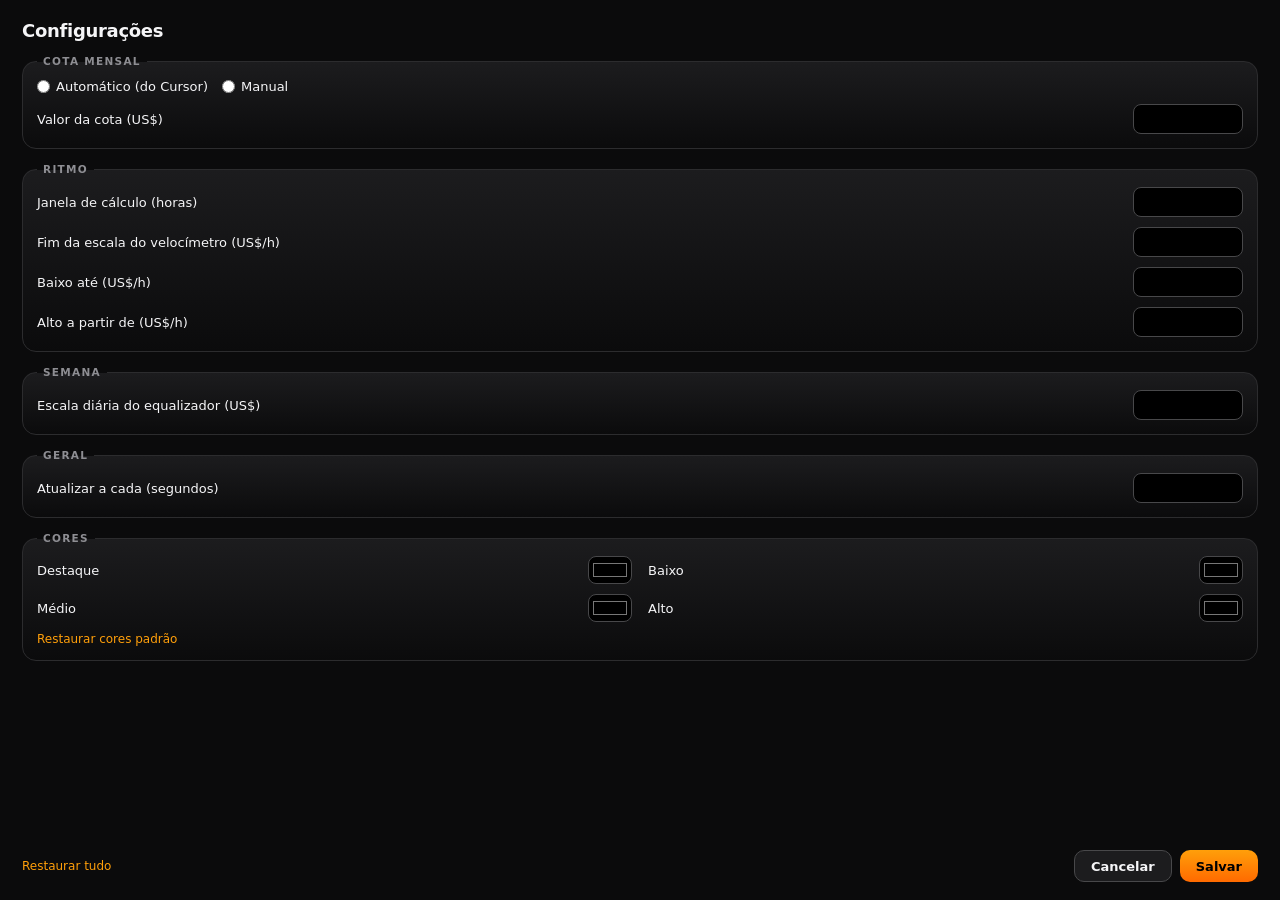
==== ui/settings.html @ 836d941c "feat: janela de configuracoes (bandeja) com validacao por campo Co-authored-by: Cursor <cursoragent@" ====
<!doctype html>
<html lang="pt-BR">
<head>
  <meta charset="utf-8" />
  <meta name="viewport" content="width=device-width, initial-scale=1" />
  <title>Configurações · Cursor Usage</title>
  <link rel="stylesheet" href="settings.css" />
</head>
<body>
  <form id="form" novalidate>
    <h1>Configurações</h1>

    <fieldset>
      <legend>Cota mensal</legend>
      <div class="seg-toggle">
        <label><input type="radio" name="quotaMode" value="auto" /> Automático (do Cursor)</label>
        <label><input type="radio" name="quotaMode" value="manual" /> Manual</label>
      </div>
      <label class="field" data-field="quotaUsd">
        <span>Valor da cota (US$)</span>
        <input name="quotaUsd" type="number" step="any" min="0" />
        <small class="err"></small>
      </label>
    </fieldset>

    <fieldset>
      <legend>Ritmo</legend>
      <label class="field" data-field="windowHours">
        <span>Janela de cálculo (horas)</span>
        <input name="windowHours" type="number" step="0.5" min="0.5" max="24" />
        <small class="err"></small>
      </label>
      <label class="field" data-field="rateMax">
        <span>Fim da escala do velocímetro (US$/h)</span>
        <input name="rateMax" type="number" step="any" min="0" />
        <small class="err"></small>
      </label>
      <label class="field" data-field="lowMax">
        <span>Baixo até (US$/h)</span>
        <input name="lowMax" type="number" step="any" min="0" />
        <small class="err"></small>
      </label>
      <label class="field" data-field="highMin">
        <span>Alto a partir de (US$/h)</span>
        <input name="highMin" type="number" step="any" min="0" />
        <small class="err"></small>
      </label>
    </fieldset>

    <fieldset>
      <legend>Semana</legend>
      <label class="field" data-field="dayMaxUsd">
        <span>Escala diária do equalizador (US$)</span>
        <input name="dayMaxUsd" type="number" step="any" min="1" />
        <small class="err"></small>
      </label>
    </fieldset>

    <fieldset>
      <legend>Geral</legend>
      <label class="field" data-field="pollSeconds">
        <span>Atualizar a cada (segundos)</span>
        <input name="pollSeconds" type="number" step="1" min="10" />
        <small class="err"></small>
      </label>
    </fieldset>

    <fieldset>
      <legend>Cores</legend>
      <div class="colors">
        <label class="field" data-field="colors.accent">
          <span>Destaque</span>
          <input name="colors.accent" type="color" />
          <small class="err"></small>
        </label>
        <label class="field" data-field="colors.low">
          <span>Baixo</span>
          <input name="colors.low" type="color" />
          <small class="err"></small>
        </label>
        <label class="field" data-field="colors.mid">
          <span>Médio</span>
          <input name="colors.mid" type="color" />
          <small class="err"></small>
        </label>
        <label class="field" data-field="colors.high">
          <span>Alto</span>
          <input name="colors.high" type="color" />
          <small class="err"></small>
        </label>
      </div>
      <button type="button" id="reset-colors" class="link">Restaurar cores padrão</button>
    </fieldset>

    <p id="form-msg" class="form-msg" hidden></p>

    <footer>
      <button type="button" id="reset-all" class="link">Restaurar tudo</button>
      <span class="spacer"></span>
      <button type="button" id="cancel" class="secondary">Cancelar</button>
      <button type="submit" class="primary">Salvar</button>
    </footer>
  </form>
  <script src="settings.js"></script>
</body>
</html>
---- ui/settings.css ----
:root {
  --black: #000;
  --g1: #0b0b0c;
  --g2: #1c1c1e;
  --g3: #2c2c2e;
  --g4: #48484a;
  --g5: #8e8e93;
  --text: #f5f5f7;
  --orange: #ff9f0a;
  --orange-deep: #ff6a00;
  --red: #ff453a;
}

* { box-sizing: border-box; margin: 0; padding: 0; }
html, body { background: var(--g1); color: var(--text); }
body {
  font-family: "Segoe UI Variable Text", "Segoe UI", system-ui, sans-serif;
  font-size: 13px;
  -webkit-font-smoothing: antialiased;
}

form { display: flex; flex-direction: column; gap: 14px; min-height: 100vh; padding: 20px 22px 0; }
h1 { font-size: 18px; font-weight: 600; letter-spacing: -.3px; }

fieldset {
  display: grid; gap: 10px; padding: 12px 14px 14px;
  border: 1px solid var(--g3); border-radius: 14px;
  background: linear-gradient(180deg, var(--g2), var(--g1));
}
legend { padding: 0 6px; font-size: 10.5px; font-weight: 600; color: var(--g5); text-transform: uppercase; letter-spacing: 1.3px; }

.field { display: grid; grid-template-columns: 1fr 110px; align-items: center; column-gap: 10px; }
.field input[type="number"] {
  height: 30px; padding: 0 10px; text-align: right; outline: none;
  background: var(--black); border: 1px solid var(--g4); border-radius: 8px;
  color: var(--text); font: inherit;
}
.field input:focus { border-color: var(--orange); box-shadow: 0 0 0 3px color-mix(in srgb, var(--orange) 18%, transparent); }
.field input:disabled { opacity: .4; }
.field .err { grid-column: 1 / -1; margin-top: 4px; color: var(--red); font-size: 11px; }
.field .err:empty { display: none; }
.field.invalid input { border-color: var(--red); }

.seg-toggle { display: flex; gap: 14px; }
.seg-toggle label { display: flex; align-items: center; gap: 6px; cursor: pointer; }
input[type="radio"] { accent-color: var(--orange); }

.colors { display: grid; grid-template-columns: 1fr 1fr; gap: 10px 16px; }
.colors .field { grid-template-columns: 1fr 44px; }
.field input[type="color"] {
  width: 44px; height: 28px; padding: 2px; cursor: pointer;
  background: var(--black); border: 1px solid var(--g4); border-radius: 8px;
}

.link { justify-self: start; background: none; border: none; color: var(--orange); font: inherit; font-size: 12px; cursor: pointer; }
.link:hover { text-decoration: underline; }

.form-msg { color: var(--red); font-size: 12px; }

footer {
  position: sticky; bottom: 0; margin-top: auto;
  display: flex; align-items: center; gap: 8px; padding: 14px 0 18px;
  background: linear-gradient(180deg, transparent, var(--g1) 30%);
}
.spacer { flex: 1; }
.primary, .secondary { height: 32px; padding: 0 16px; border-radius: 10px; font: inherit; font-weight: 600; cursor: pointer; }
.primary { border: none; background: linear-gradient(180deg, var(--orange), var(--orange-deep)); color: #000; }
.secondary { border: 1px solid var(--g4); background: var(--g2); color: var(--text); }
.primary:hover, .secondary:hover { filter: brightness(1.1); }
.primary:active, .secondary:active { transform: scale(.97); }

[hidden] { display: none !important; }
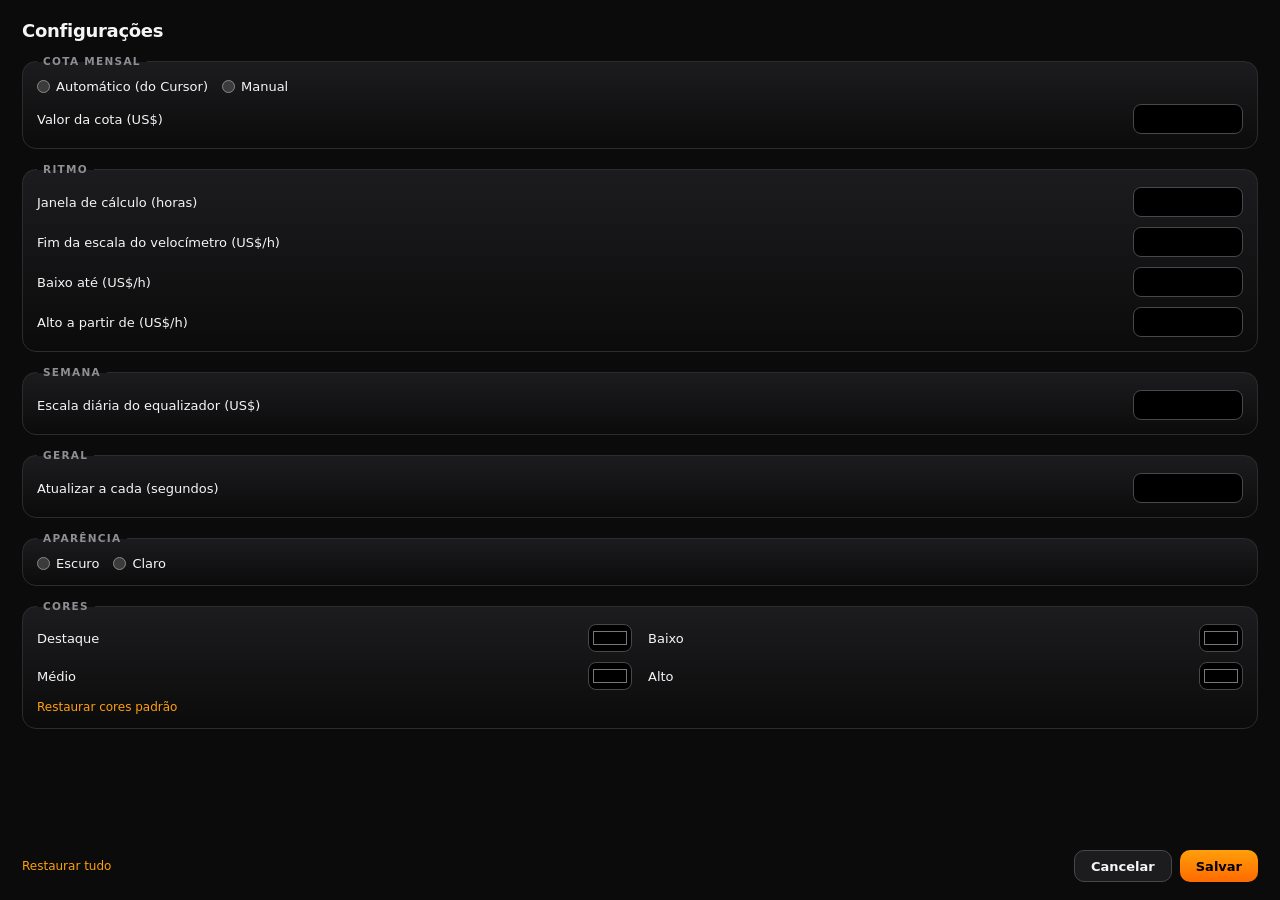
==== commit 49375b15: "feat(ui): tema claro configuravel (Configuracoes > Aparencia) - Settings ganha o campo theme (dark|l" ====
--- a/ui/settings.html
+++ b/ui/settings.html
@@ -60,9 +60,17 @@
       <legend>Geral</legend>
       <label class="field" data-field="pollSeconds">
         <span>Atualizar a cada (segundos)</span>
-        <input name="pollSeconds" type="number" step="1" min="10" />
+        <input name="pollSeconds" type="number" step="1" min="10" max="3600" />
         <small class="err"></small>
       </label>
+    </fieldset>
+
+    <fieldset>
+      <legend>Aparência</legend>
+      <div class="seg-toggle">
+        <label><input type="radio" name="theme" value="dark" /> Escuro</label>
+        <label><input type="radio" name="theme" value="light" /> Claro</label>
+      </div>
     </fieldset>
 
     <fieldset>
--- a/ui/settings.css
+++ b/ui/settings.css
@@ -10,6 +10,18 @@
   --orange-deep: #ff6a00;
   --red: #ff453a;
 }
+
+:root[data-theme="light"] {
+  --black: #ffffff;
+  --g1: #f2f2f7;
+  --g2: #ffffff;
+  --g3: #d1d1d6;
+  --g4: #aeaeb2;
+  --g5: #636366;
+  --text: #1c1c1e;
+  color-scheme: light;
+}
+:root { color-scheme: dark; }
 
 * { box-sizing: border-box; margin: 0; padding: 0; }
 html, body { background: var(--g1); color: var(--text); }
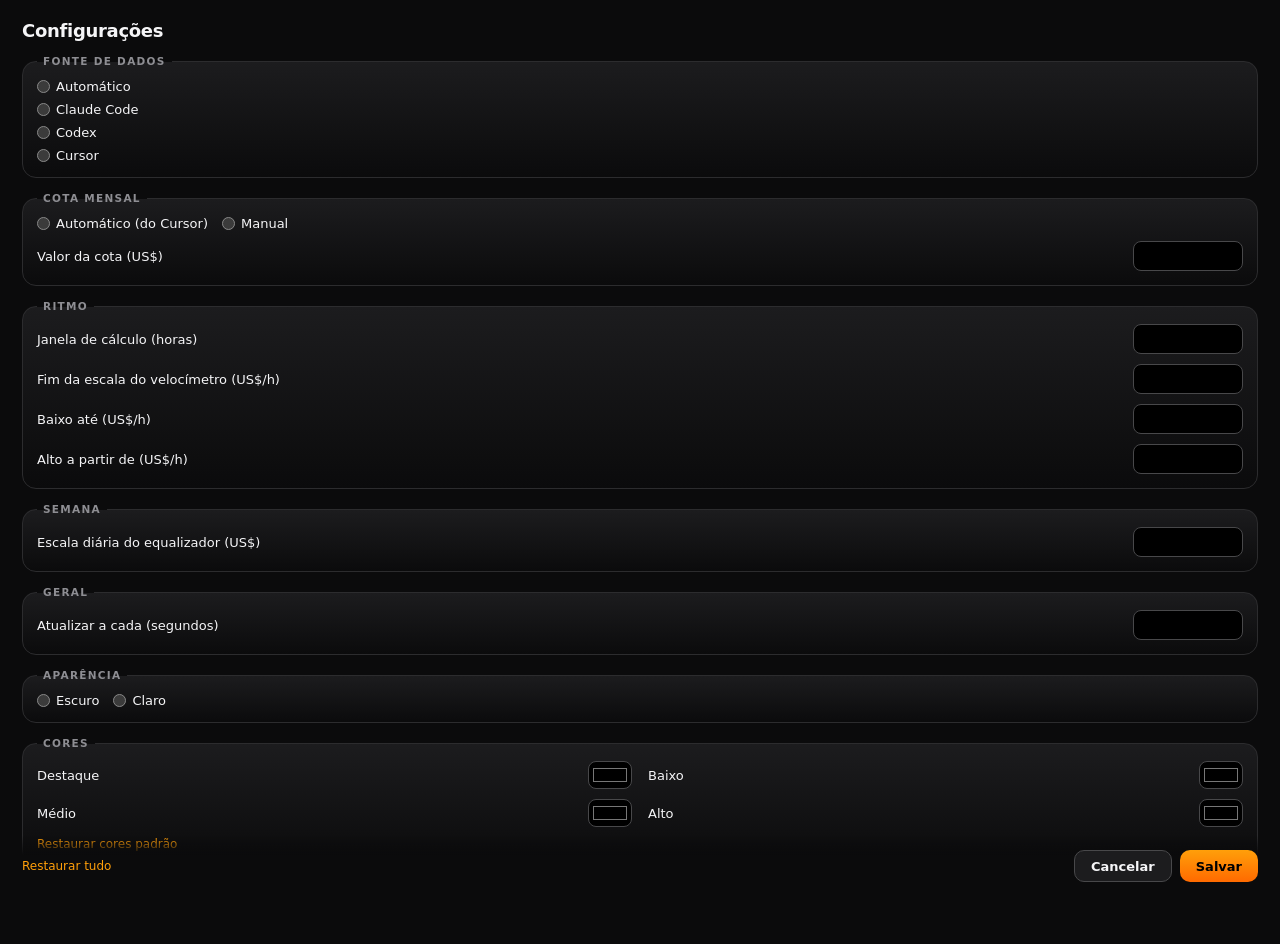
==== commit 7872dc3a: "feat: suporte ao Codex e escolha da fonte de dados - Novo leitor do Codex (~/.codex/sessions, .jsonl" ====
--- a/ui/settings.html
+++ b/ui/settings.html
@@ -9,6 +9,16 @@
 <body>
   <form id="form" novalidate>
     <h1>Configurações</h1>
+
+    <fieldset>
+      <legend>Fonte de dados</legend>
+      <div class="source-list">
+        <label><input type="radio" name="source" value="auto" /> Automático <small data-src-note="auto"></small></label>
+        <label><input type="radio" name="source" value="claude" /> Claude Code <small data-src-note="claude"></small></label>
+        <label><input type="radio" name="source" value="codex" /> Codex <small data-src-note="codex"></small></label>
+        <label><input type="radio" name="source" value="cursor" /> Cursor <small data-src-note="cursor"></small></label>
+      </div>
+    </fieldset>
 
     <fieldset>
       <legend>Cota mensal</legend>
--- a/ui/settings.css
+++ b/ui/settings.css
@@ -56,6 +56,10 @@
 .seg-toggle { display: flex; gap: 14px; }
 .seg-toggle label { display: flex; align-items: center; gap: 6px; cursor: pointer; }
 input[type="radio"] { accent-color: var(--orange); }
+.source-list { display: grid; gap: 8px; }
+.source-list label { display: flex; align-items: center; gap: 6px; cursor: pointer; }
+.source-list label:has(input:disabled) { opacity: .45; cursor: default; }
+.source-list small { margin-left: auto; color: var(--g5); font-size: 11px; }
 
 .colors { display: grid; grid-template-columns: 1fr 1fr; gap: 10px 16px; }
 .colors .field { grid-template-columns: 1fr 44px; }
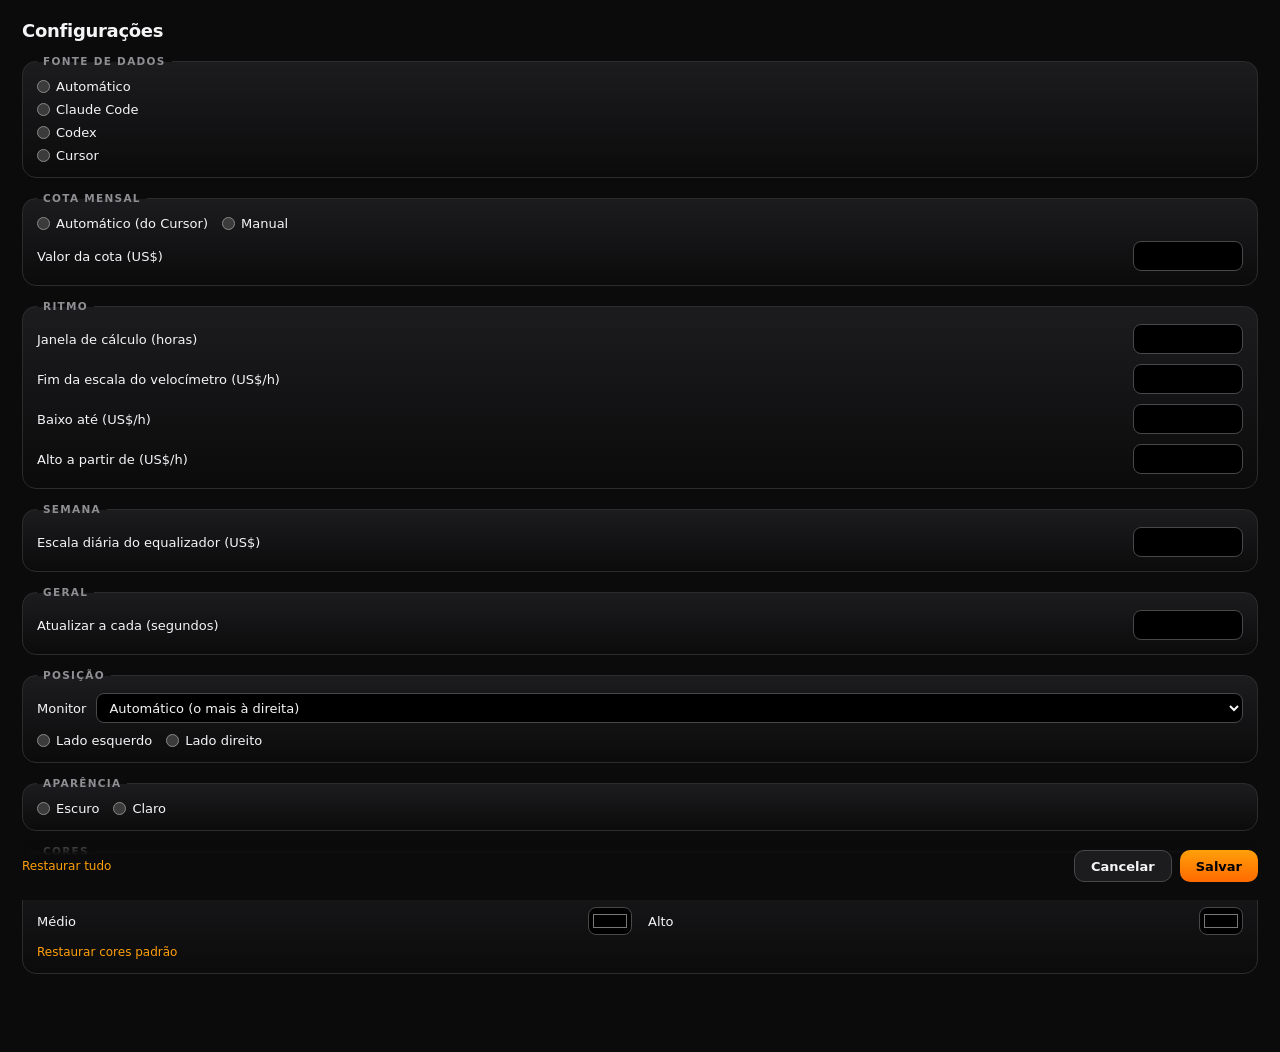
==== commit c14bee24: "feat: escolher monitor e lado da tela do widget - Configurações > Posição: monitor (lista os conecta" ====
--- a/ui/settings.html
+++ b/ui/settings.html
@@ -76,6 +76,18 @@
     </fieldset>
 
     <fieldset>
+      <legend>Posição</legend>
+      <label class="field wide">
+        <span>Monitor</span>
+        <select name="monitor"><option value="">Automático (o mais à direita)</option></select>
+      </label>
+      <div class="seg-toggle">
+        <label><input type="radio" name="side" value="left" /> Lado esquerdo</label>
+        <label><input type="radio" name="side" value="right" /> Lado direito</label>
+      </div>
+    </fieldset>
+
+    <fieldset>
       <legend>Aparência</legend>
       <div class="seg-toggle">
         <label><input type="radio" name="theme" value="dark" /> Escuro</label>
--- a/ui/settings.css
+++ b/ui/settings.css
@@ -47,6 +47,13 @@
   background: var(--black); border: 1px solid var(--g4); border-radius: 8px;
   color: var(--text); font: inherit;
 }
+.field.wide { grid-template-columns: auto 1fr; }
+.field select {
+  height: 30px; padding: 0 8px; outline: none; min-width: 0;
+  background: var(--black); border: 1px solid var(--g4); border-radius: 8px;
+  color: var(--text); font: inherit;
+}
+.field select:focus,
 .field input:focus { border-color: var(--orange); box-shadow: 0 0 0 3px color-mix(in srgb, var(--orange) 18%, transparent); }
 .field input:disabled { opacity: .4; }
 .field .err { grid-column: 1 / -1; margin-top: 4px; color: var(--red); font-size: 11px; }
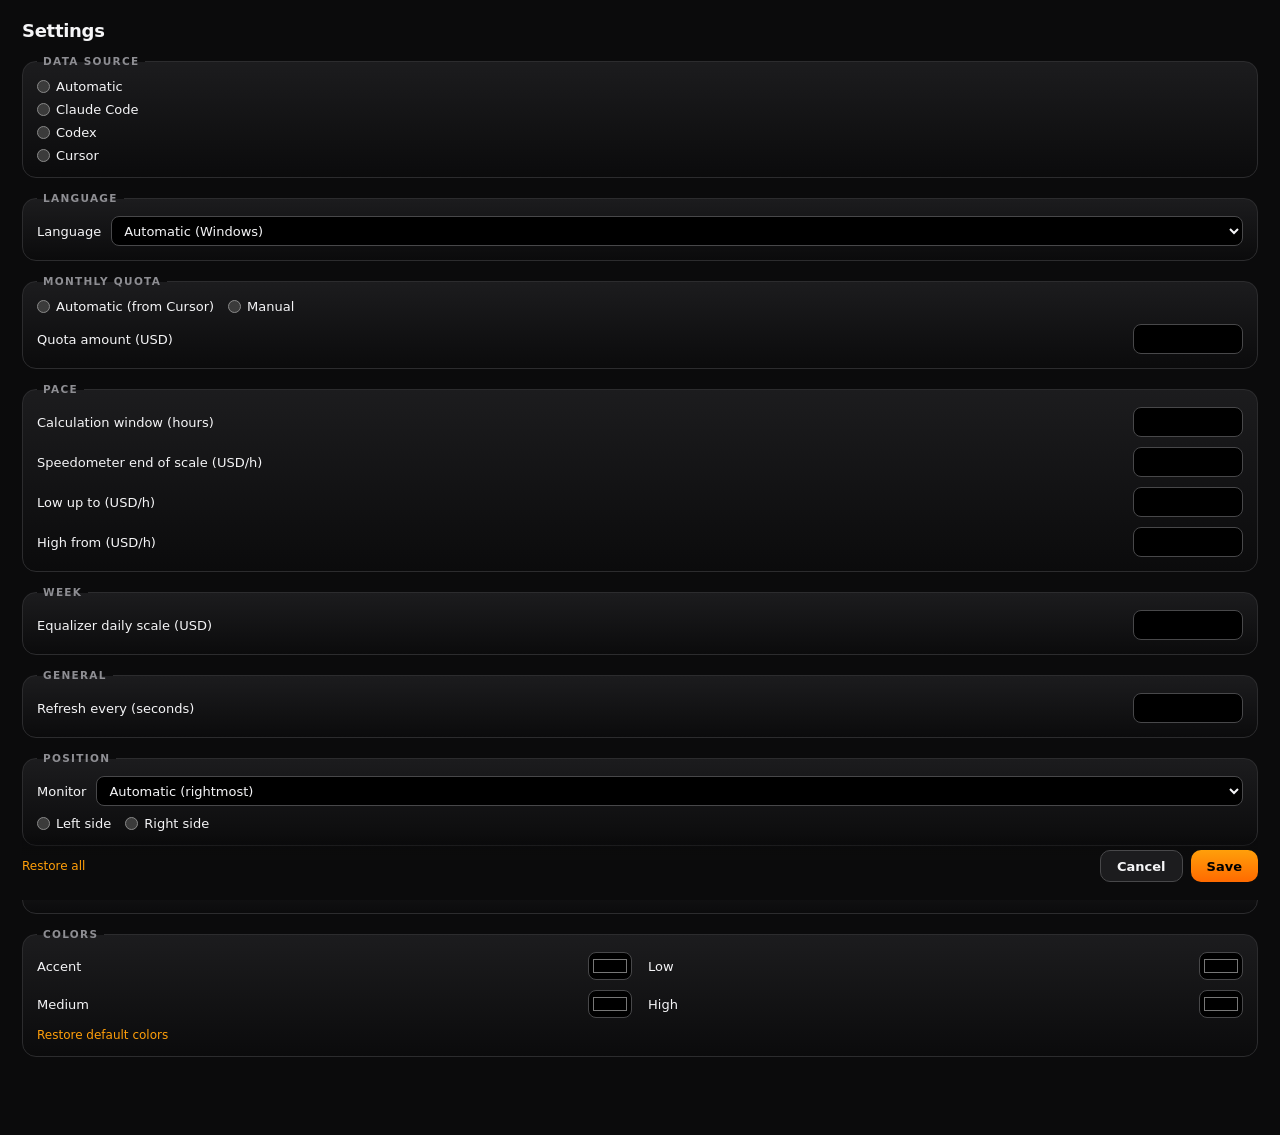
==== commit 9ac31081: "feat(i18n): interface em inglês e português, com troca de idioma - Configurações > Idioma: Automátic" ====
--- a/ui/settings.html
+++ b/ui/settings.html
@@ -1,19 +1,19 @@
 <!doctype html>
-<html lang="pt-BR">
+<html lang="en">
 <head>
   <meta charset="utf-8" />
   <meta name="viewport" content="width=device-width, initial-scale=1" />
-  <title>Configurações · Cursor Usage</title>
+  <title data-i18n="settingsTitle">Settings · Cursor Usage</title>
   <link rel="stylesheet" href="settings.css" />
 </head>
 <body>
   <form id="form" novalidate>
-    <h1>Configurações</h1>
+    <h1 data-i18n="settings">Settings</h1>
 
     <fieldset>
-      <legend>Fonte de dados</legend>
+      <legend data-i18n="dataSource">Data source</legend>
       <div class="source-list">
-        <label><input type="radio" name="source" value="auto" /> Automático <small data-src-note="auto"></small></label>
+        <label><input type="radio" name="source" value="auto" /> <span data-i18n="automatic">Automatic</span> <small data-src-note="auto"></small></label>
         <label><input type="radio" name="source" value="claude" /> Claude Code <small data-src-note="claude"></small></label>
         <label><input type="radio" name="source" value="codex" /> Codex <small data-src-note="codex"></small></label>
         <label><input type="radio" name="source" value="cursor" /> Cursor <small data-src-note="cursor"></small></label>
@@ -21,116 +21,129 @@
     </fieldset>
 
     <fieldset>
-      <legend>Cota mensal</legend>
+      <legend data-i18n="language">Language</legend>
+      <label class="field wide">
+        <span data-i18n="language">Language</span>
+        <select name="language">
+          <option value="auto" data-i18n="langAuto">Automatic (Windows)</option>
+          <option value="en">English</option>
+          <option value="pt">Português</option>
+        </select>
+      </label>
+    </fieldset>
+
+    <fieldset>
+      <legend data-i18n="monthlyQuota">Monthly quota</legend>
       <div class="seg-toggle">
-        <label><input type="radio" name="quotaMode" value="auto" /> Automático (do Cursor)</label>
-        <label><input type="radio" name="quotaMode" value="manual" /> Manual</label>
+        <label><input type="radio" name="quotaMode" value="auto" /> <span data-i18n="quotaAuto">Automatic (from Cursor)</span></label>
+        <label><input type="radio" name="quotaMode" value="manual" /> <span data-i18n="manual">Manual</span></label>
       </div>
       <label class="field" data-field="quotaUsd">
-        <span>Valor da cota (US$)</span>
+        <span data-i18n="quotaValue">Quota amount (USD)</span>
         <input name="quotaUsd" type="number" step="any" min="0" />
         <small class="err"></small>
       </label>
     </fieldset>
 
     <fieldset>
-      <legend>Ritmo</legend>
+      <legend data-i18n="pace">Pace</legend>
       <label class="field" data-field="windowHours">
-        <span>Janela de cálculo (horas)</span>
+        <span data-i18n="windowHours">Calculation window (hours)</span>
         <input name="windowHours" type="number" step="0.5" min="0.5" max="24" />
         <small class="err"></small>
       </label>
       <label class="field" data-field="rateMax">
-        <span>Fim da escala do velocímetro (US$/h)</span>
+        <span data-i18n="rateMax">Speedometer end of scale (USD/h)</span>
         <input name="rateMax" type="number" step="any" min="0" />
         <small class="err"></small>
       </label>
       <label class="field" data-field="lowMax">
-        <span>Baixo até (US$/h)</span>
+        <span data-i18n="lowMax">Low up to (USD/h)</span>
         <input name="lowMax" type="number" step="any" min="0" />
         <small class="err"></small>
       </label>
       <label class="field" data-field="highMin">
-        <span>Alto a partir de (US$/h)</span>
+        <span data-i18n="highMin">High from (USD/h)</span>
         <input name="highMin" type="number" step="any" min="0" />
         <small class="err"></small>
       </label>
     </fieldset>
 
     <fieldset>
-      <legend>Semana</legend>
+      <legend data-i18n="week">Week</legend>
       <label class="field" data-field="dayMaxUsd">
-        <span>Escala diária do equalizador (US$)</span>
+        <span data-i18n="dayMax">Equalizer daily scale (USD)</span>
         <input name="dayMaxUsd" type="number" step="any" min="1" />
         <small class="err"></small>
       </label>
     </fieldset>
 
     <fieldset>
-      <legend>Geral</legend>
+      <legend data-i18n="general">General</legend>
       <label class="field" data-field="pollSeconds">
-        <span>Atualizar a cada (segundos)</span>
+        <span data-i18n="pollSeconds">Refresh every (seconds)</span>
         <input name="pollSeconds" type="number" step="1" min="10" max="3600" />
         <small class="err"></small>
       </label>
     </fieldset>
 
     <fieldset>
-      <legend>Posição</legend>
+      <legend data-i18n="position">Position</legend>
       <label class="field wide">
-        <span>Monitor</span>
-        <select name="monitor"><option value="">Automático (o mais à direita)</option></select>
+        <span data-i18n="monitor">Monitor</span>
+        <select name="monitor"><option value="" data-i18n="monitorAuto">Automatic (rightmost)</option></select>
       </label>
       <div class="seg-toggle">
-        <label><input type="radio" name="side" value="left" /> Lado esquerdo</label>
-        <label><input type="radio" name="side" value="right" /> Lado direito</label>
+        <label><input type="radio" name="side" value="left" /> <span data-i18n="left">Left side</span></label>
+        <label><input type="radio" name="side" value="right" /> <span data-i18n="right">Right side</span></label>
       </div>
     </fieldset>
 
     <fieldset>
-      <legend>Aparência</legend>
+      <legend data-i18n="appearance">Appearance</legend>
       <div class="seg-toggle">
-        <label><input type="radio" name="theme" value="dark" /> Escuro</label>
-        <label><input type="radio" name="theme" value="light" /> Claro</label>
+        <label><input type="radio" name="theme" value="dark" /> <span data-i18n="dark">Dark</span></label>
+        <label><input type="radio" name="theme" value="light" /> <span data-i18n="light">Light</span></label>
       </div>
     </fieldset>
 
     <fieldset>
-      <legend>Cores</legend>
+      <legend data-i18n="colors">Colors</legend>
       <div class="colors">
         <label class="field" data-field="colors.accent">
-          <span>Destaque</span>
+          <span data-i18n="accent">Accent</span>
           <input name="colors.accent" type="color" />
           <small class="err"></small>
         </label>
         <label class="field" data-field="colors.low">
-          <span>Baixo</span>
+          <span data-i18n="low">Low</span>
           <input name="colors.low" type="color" />
           <small class="err"></small>
         </label>
         <label class="field" data-field="colors.mid">
-          <span>Médio</span>
+          <span data-i18n="mid">Medium</span>
           <input name="colors.mid" type="color" />
           <small class="err"></small>
         </label>
         <label class="field" data-field="colors.high">
-          <span>Alto</span>
+          <span data-i18n="high">High</span>
           <input name="colors.high" type="color" />
           <small class="err"></small>
         </label>
       </div>
-      <button type="button" id="reset-colors" class="link">Restaurar cores padrão</button>
+      <button type="button" id="reset-colors" class="link" data-i18n="resetColors">Restore default colors</button>
     </fieldset>
 
     <p id="form-msg" class="form-msg" hidden></p>
 
     <footer>
-      <button type="button" id="reset-all" class="link">Restaurar tudo</button>
+      <button type="button" id="reset-all" class="link" data-i18n="resetAll">Restore all</button>
       <span class="spacer"></span>
-      <button type="button" id="cancel" class="secondary">Cancelar</button>
-      <button type="submit" class="primary">Salvar</button>
+      <button type="button" id="cancel" class="secondary" data-i18n="cancel">Cancel</button>
+      <button type="submit" class="primary" data-i18n="save">Save</button>
     </footer>
   </form>
+  <script src="i18n.js"></script>
   <script src="settings.js"></script>
 </body>
 </html>
